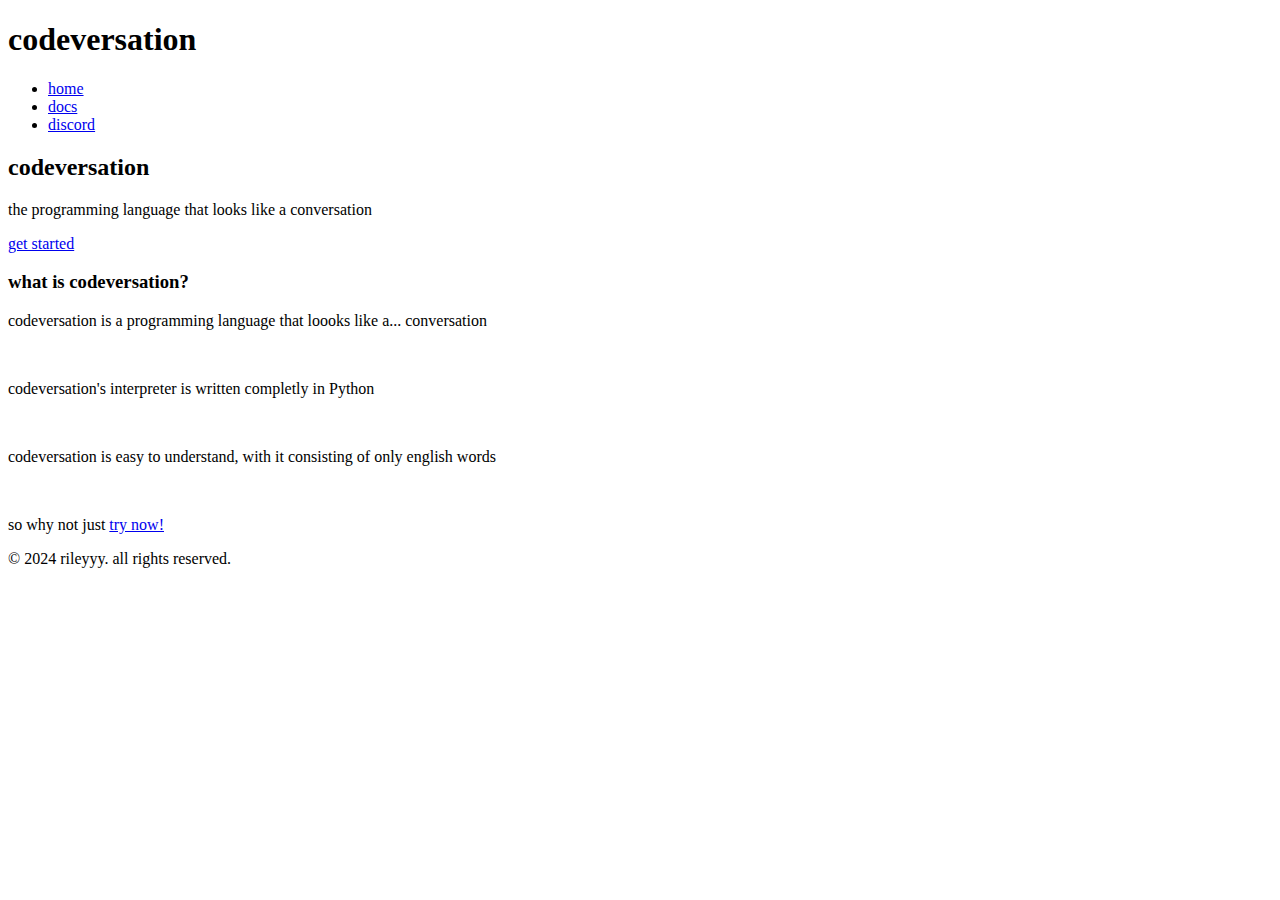
==== index.html @ 18c36c80 "Add files via upload" ====
<!DOCTYPE html>
<html lang="en">
  <head>
    <meta charset="UTF-8">
    <meta name="viewport" content="width=device-width, initial-scale=1.0">
    <title>codeversation</title>
    <link rel="stylesheet" href="src/style.css">
  </head>
  <body>
    <header>
      <div class="container">
        <h1>codeversation</h1>
        <nav>
          <ul>
            <li>
              <a href="index.html">home</a>
            </li>
            <li>
              <a href="documentation.html">docs</a>
            </li>
            <li>
              <a href="https://discord.gg/exjHB5HYP8">discord</a>
            </li>
          </ul>
        </nav>
      </div>
    </header>
    <main>
      <section class="hero">
        <div class="container">
          <h2>codeversation</h2>
          <p>the programming language that looks like a conversation</p>
          <a href="download.html" class="cta-button">get started</a>
        </div>
      </section>
      <section class="info">
        <div class="container">
          <h3>what is codeversation?</h3>
          <p>codeversation is a programming language that loooks like a... conversation</p>
          <br>
          <p>codeversation's interpreter is written completly in Python</p>
          <br>
          <p>codeversation is easy to understand, with it consisting of only english words</p>
          <br>
          <p>so why not just <a href="download.html">try now!</a>
          </p>
        </div>
      </section>
    </main>
    <footer>
      <div class="container">
        <p>&copy; 2024 rileyyy. all rights reserved.</p>
      </div>
    </footer>
  </body>
</html>
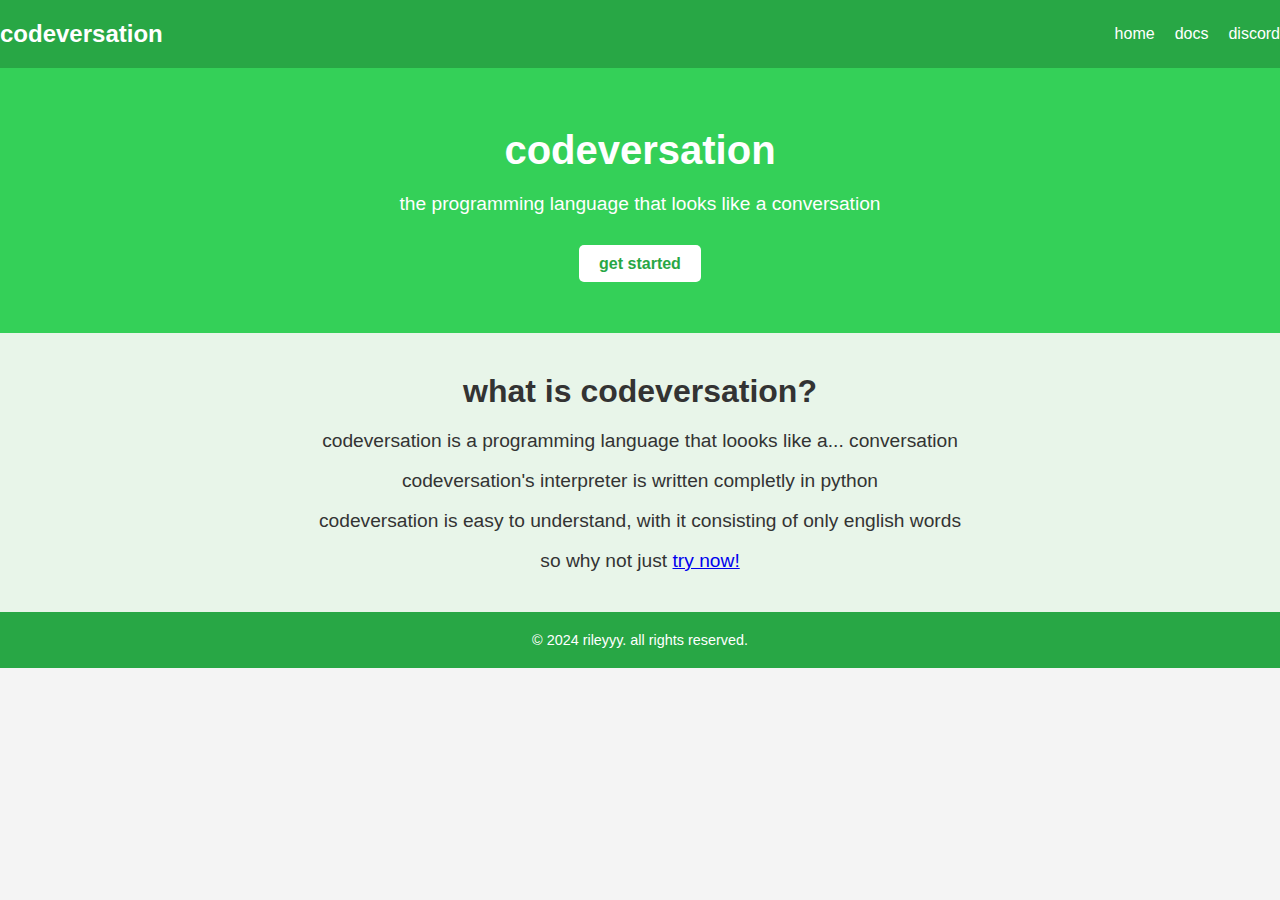
==== commit c21f2a0f: "Update index.html" ====
--- a/index.html
+++ b/index.html
@@ -4,7 +4,7 @@
     <meta charset="UTF-8">
     <meta name="viewport" content="width=device-width, initial-scale=1.0">
     <title>codeversation</title>
-    <link rel="stylesheet" href="src/style.css">
+    <link rel="stylesheet" href="styles.css">
   </head>
   <body>
     <header>
@@ -53,4 +53,4 @@
       </div>
     </footer>
   </body>
-</html>+</html>
--- a/styles.css
+++ b/styles.css
@@ -0,0 +1,102 @@
+* {
+	margin: 0;
+	padding: 0;
+	box-sizing: border-box;
+	font-family: Arial, sans-serif;
+	text-transform: lowercase;
+}
+
+body {
+	background-color: #f4f4f4;
+	color: #333;
+}
+
+header {
+	background-color: #28a745;
+	color: white;
+	padding: 20px 0;
+}
+
+header .container {
+	display: flex;
+	justify-content: space-between;
+	align-items: center;
+}
+
+header h1 {
+	font-size: 1.5em;
+}
+
+header nav ul {
+	list-style: none;
+	display: flex;
+	gap: 20px;
+}
+
+header nav ul li a {
+	color: white;
+	text-decoration: none;
+}
+
+.hero {
+	background-color: #34d058;
+	color: white;
+	padding: 60px 0;
+	text-align: center;
+}
+
+.hero .container {
+	max-width: 800px;
+	margin: 0 auto;
+}
+
+.hero h2 {
+	font-size: 2.5em;
+	margin-bottom: 20px;
+}
+
+.hero p {
+	font-size: 1.2em;
+	margin-bottom: 40px;
+}
+
+.cta-button {
+	background-color: white;
+	color: #28a745;
+	padding: 10px 20px;
+	text-decoration: none;
+	border-radius: 5px;
+	font-weight: bold;
+}
+
+.info {
+	background-color: #e8f5e9;
+	padding: 40px 0;
+	text-align: center;
+}
+
+.info .container {
+	max-width: 800px;
+	margin: 0 auto;
+}
+
+.info h3 {
+	font-size: 2em;
+	margin-bottom: 20px;
+}
+
+.info p {
+	font-size: 1.2em;
+}
+
+footer {
+	bottom: 0;
+	background-color: #28a745;
+	color: white;
+	padding: 20px 0;
+	text-align: center;
+}
+
+footer p {
+	font-size: 0.9em;
+}
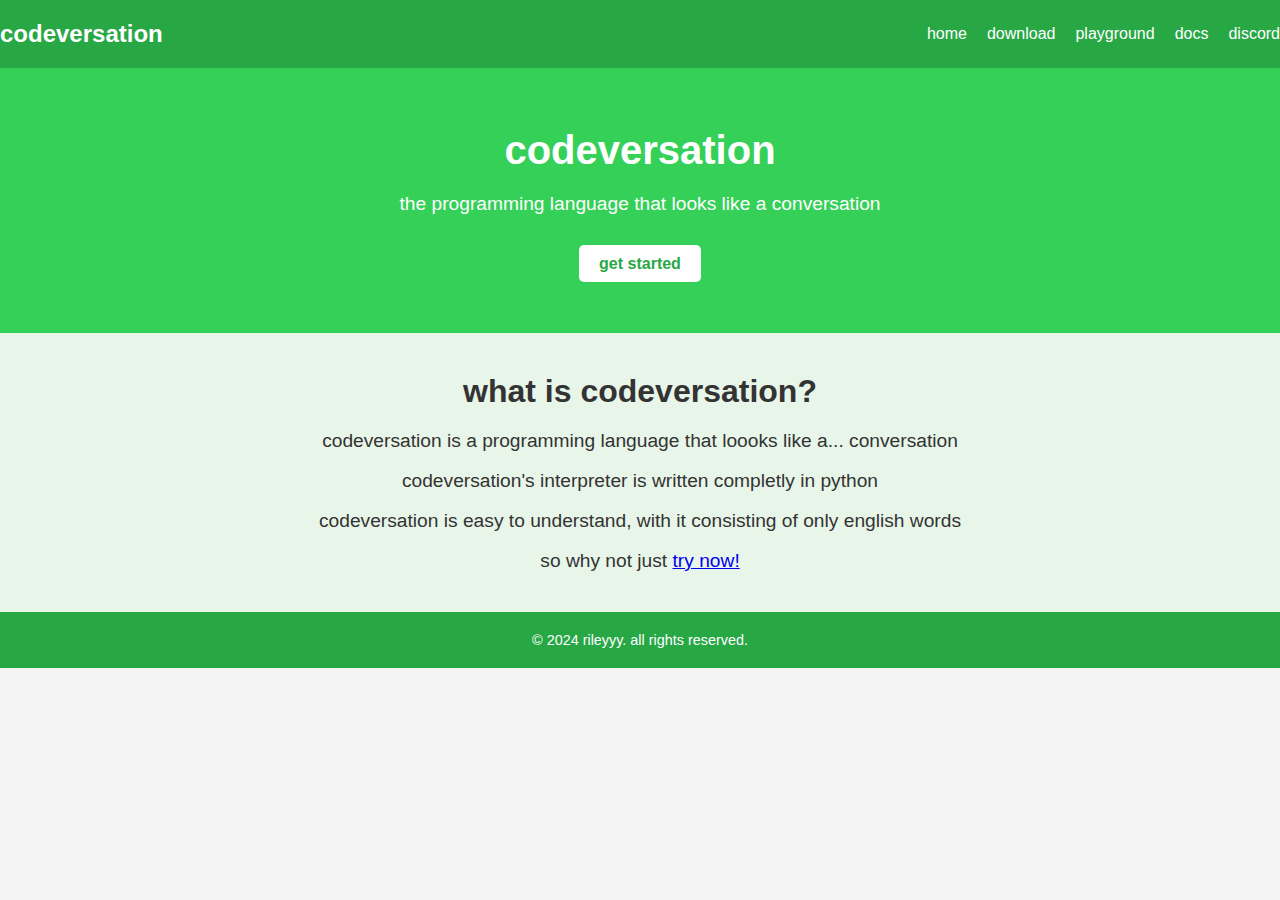
==== commit bdd16dc8: "Update index.html" ====
--- a/index.html
+++ b/index.html
@@ -14,6 +14,12 @@
           <ul>
             <li>
               <a href="index.html">home</a>
+            </li>
+              <li>
+              <a href="download.html">download</a>
+            </li>
+            <li>
+              <a href="playground.html">playground</a>
             </li>
             <li>
               <a href="documentation.html">docs</a>
--- a/styles.css
+++ b/styles.css
@@ -4,6 +4,18 @@
 	box-sizing: border-box;
 	font-family: Arial, sans-serif;
 	text-transform: lowercase;
+}
+
+pre {
+    background-color: #f5f5f5; 
+    border: 1px solid #ccc;    
+	
+    border-radius: 4px;        
+    padding: 10px;             
+    font-family: 'Courier New', Courier, monospace; 
+    font-size: 14px;           
+    white-space: pre-wrap;     
+    overflow: auto;            
 }
 
 body {
